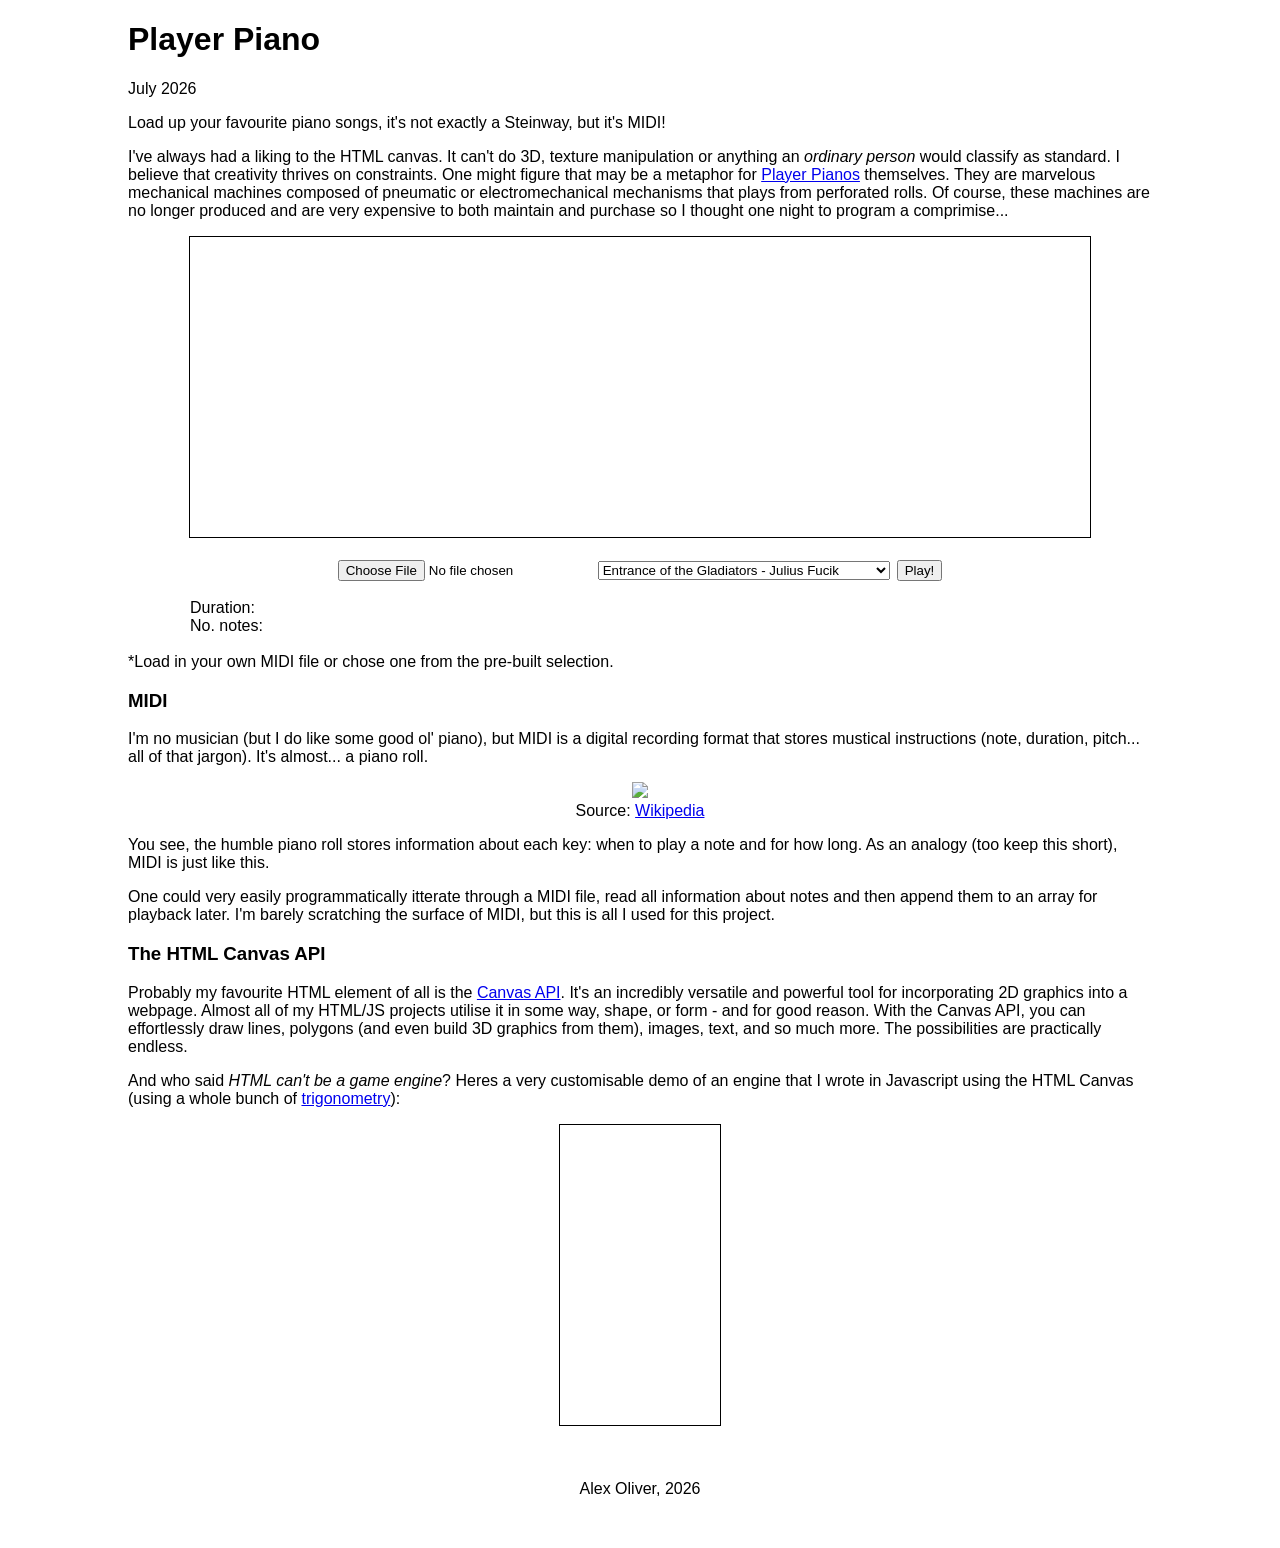
==== piano/index.html @ c648defa "Enhance index.html with title, styles, and content Updated the title and added styling for better la" ====
<!DOCTYPE html><html>
<head>
    <title>Player Piano - Alex Oliver</title>
    <style>
        body {
            font-family: Helvetica, sans-serif;
            width: 80%;
            margin: auto;
        }

        .center {
            text-align: center;
        }

        pre {
            background-color: #ebedee;
            padding: 7px;
        }

        img {
            width: 800px;
        }
    </style>
</head>
<body>
    <div class="main">
        <h1>Player Piano</h1>
        July 2026<p />

        Load up your favourite piano songs, it's not exactly a Steinway, but it's MIDI! <p />
        
        I've always had a liking to the HTML canvas. It can't do 3D, texture manipulation or anything an <i>ordinary person</i> would classify as standard. I believe that creativity thrives on constraints. One might figure that may be a metaphor for <a href="https://en.wikipedia.org/wiki/Player_piano" target="_blank">Player Pianos</a> themselves. They are marvelous mechanical machines composed of pneumatic or electromechanical mechanisms that plays from perforated rolls. Of course, these machines are no longer produced and are very expensive to both maintain and purchase so I thought one night to program a comprimise...<p />

        <div class="center"><canvas id="canvas" width="900" height="300" style="border: 1px solid black;"></canvas></div><br>

        <div style="display: flex; justify-content: center; align-items: center; gap: 7px;">
            <input type="file" id="midiInput" accept=".mid,.midi">
            <select id="midiSelect">
                <option value="midi/entry-of-the-gladiators.mid">Entrance of the Gladiators - Julius Fucik</option>
                <option value="midi/maple-leaf-rag.mid">Maple Leaf Rag - Scott Joplin</option>
                <option value="midi/entertainer.mid">The Entertainer - Scott Joplin</option>
                <option value="midi/nyan-cat.mid">Nyan Cat - Tom Brier</option>
                <option value="midi/waldstein.mid">Piano Sonata No. 21 "Waldstein" - Beethoven</option>
                <option value="midi/sandman.mid">Mister Sandman - The Chordettes</option>
            </select>
            <button id="loadMidi">Play!</button>
        </div><br>

        <div style="width: 900px; margin-left: auto; margin-right: auto;">
            Duration: <span id="duration"></span><br>
            No. notes: <span id="notes"></span><br> 
        </div><br>

        *Load in your own MIDI file or chose one from the pre-built selection.

        <h3>MIDI</h3>

        I'm no musician (but I do like some good ol' piano), but MIDI is a digital recording format that stores mustical instructions (note, duration, pitch... all of that jargon). It's almost... a piano roll.<p />

        <div class="center"><img src="https://thumb.wikimedia.org/wikipedia/commons/thumb/d/d2/PlayerPianoRoll.jpg/1280px-PlayerPianoRoll.jpg?utm_source=en.wikipedia.org&utm_campaign=imageinfo&utm_content=thumbnail"><br>Source: <a href="https://commons.wikimedia.org/wiki/File:PlayerPianoRoll.jpg" target="_blank">Wikipedia</a></div><p />

        You see, the humble piano roll stores information about each key: when to play a note and for how long. As an analogy (too keep this short), MIDI is just like this.<p />

        One could very easily programmatically itterate through a MIDI file, read all information about notes and then append them to an array for playback later. I'm barely scratching the surface of MIDI, but this is all I used for this project.

        <h3>The HTML Canvas API</h3>

        Probably my favourite HTML element of all is the <a href="https://developer.mozilla.org/en-US/docs/Web/API/Canvas_API" target="_blank">Canvas API</a>. It's an incredibly versatile and powerful tool for incorporating 2D graphics into a webpage. Almost all of my HTML/JS projects utilise it in some way, shape, or form - and for good reason.

        With the Canvas API, you can effortlessly draw lines, polygons (and even build 3D graphics from them), images, text, and so much more. The possibilities are practically endless.<p />

        And who said <i>HTML can't be a game engine</i>? Heres a very customisable demo of an engine that I wrote in Javascript using the HTML Canvas (using a whole bunch of <a href="https://xelaoliver.github.io/algorithms">trigonometry</a>):<p />

        <div class="center"><canvas id="piston" width="160" height="300" style="border: 1px solid black;"></canvas></div>
        <script src="../piston-simulator/script.js"></script>
    </div>

    <footer class="center" style="padding: 50px;">Alex Oliver, 2026</footer>

    <!-- load finger -->
    <div style="display: none;">
        <img id="finger" src="finger.png">
    </div>

    <script src="piano.js" type="module"></script>
</body>
</html>
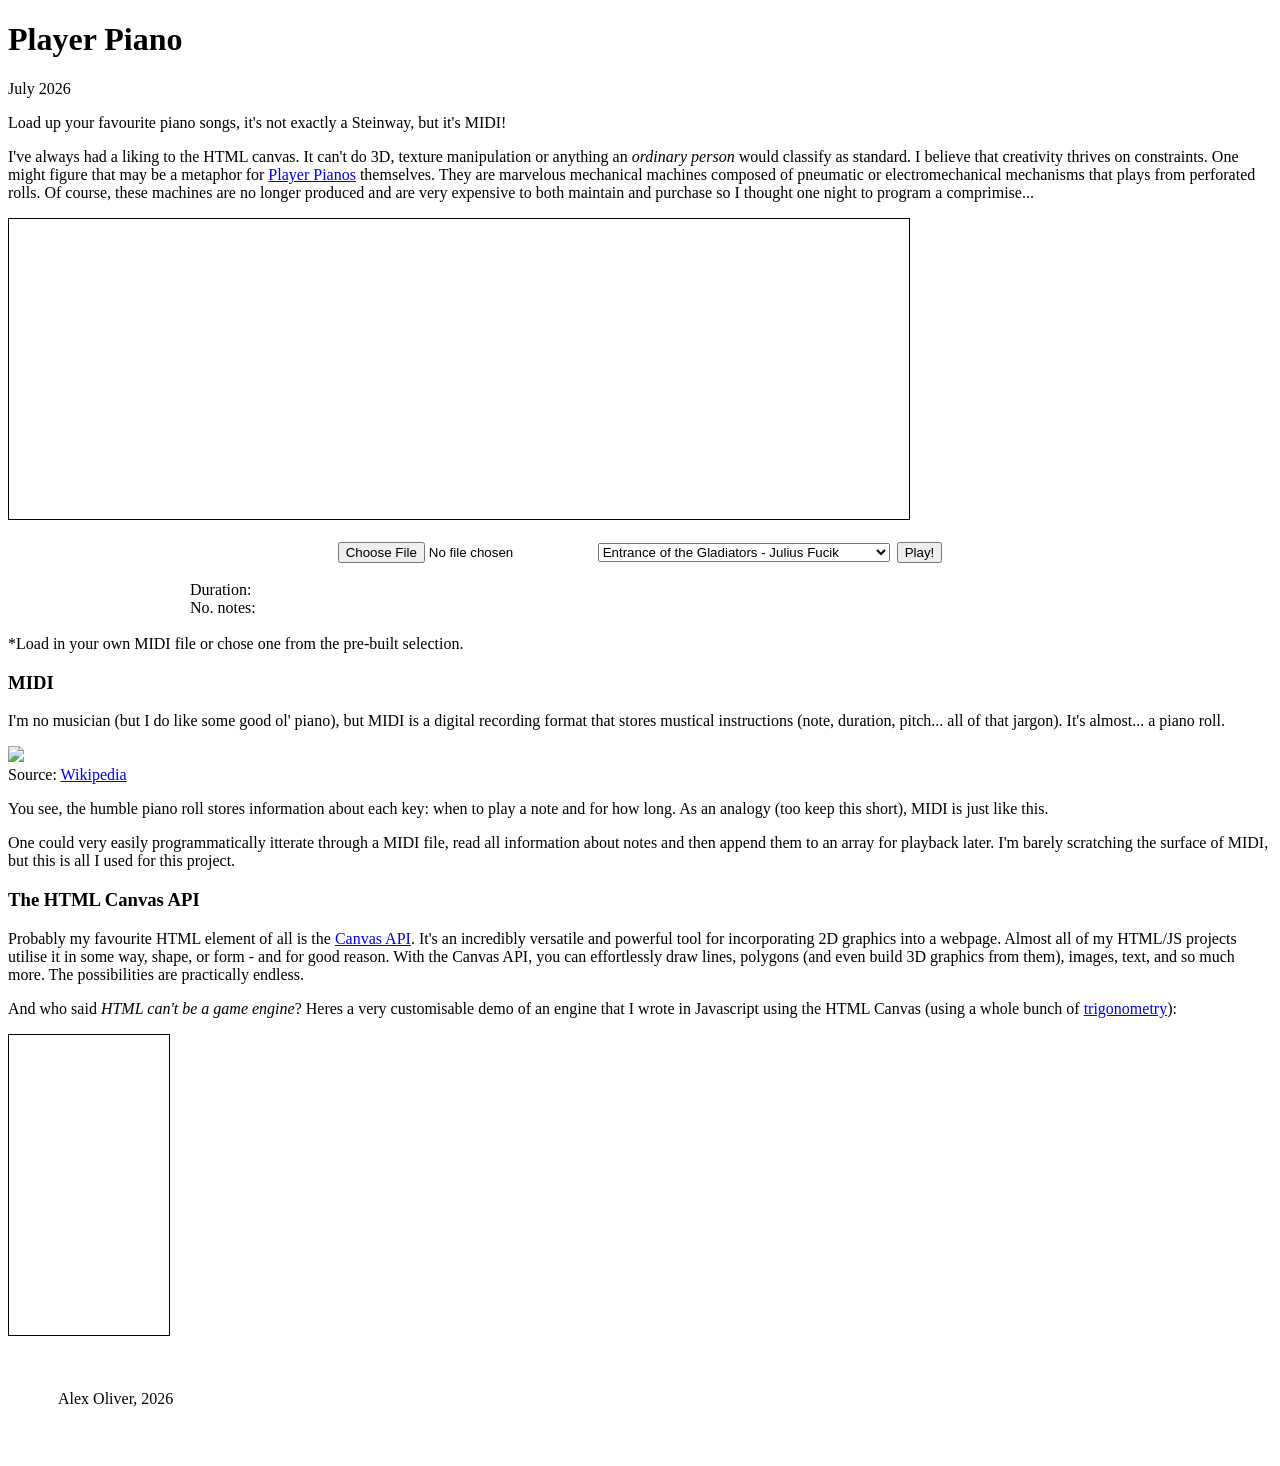
==== commit 32a29ce4: "Refactor index.html to use external styles and favicons Removed inline styles and linked external CS" ====
--- a/piano/index.html
+++ b/piano/index.html
@@ -1,26 +1,11 @@
 <!DOCTYPE html><html>
 <head>
     <title>Player Piano - Alex Oliver</title>
-    <style>
-        body {
-            font-family: Helvetica, sans-serif;
-            width: 80%;
-            margin: auto;
-        }
-
-        .center {
-            text-align: center;
-        }
-
-        pre {
-            background-color: #ebedee;
-            padding: 7px;
-        }
-
-        img {
-            width: 800px;
-        }
-    </style>
+    <link rel="stylesheet" type="text/css" href="style.css">
+    <link rel="apple-touch-icon" sizes="180x180" href="../favicon/apple-touch-icon.png">
+    <link rel="icon" type="image/png" sizes="32x32" href="../favicon/favicon-32x32.png">
+    <link rel="icon" type="image/png" sizes="16x16" href="../favicon/favicon-16x16.png">
+    <link rel="manifest" href="../favicon/site.webmanifest">
 </head>
 <body>
     <div class="main">
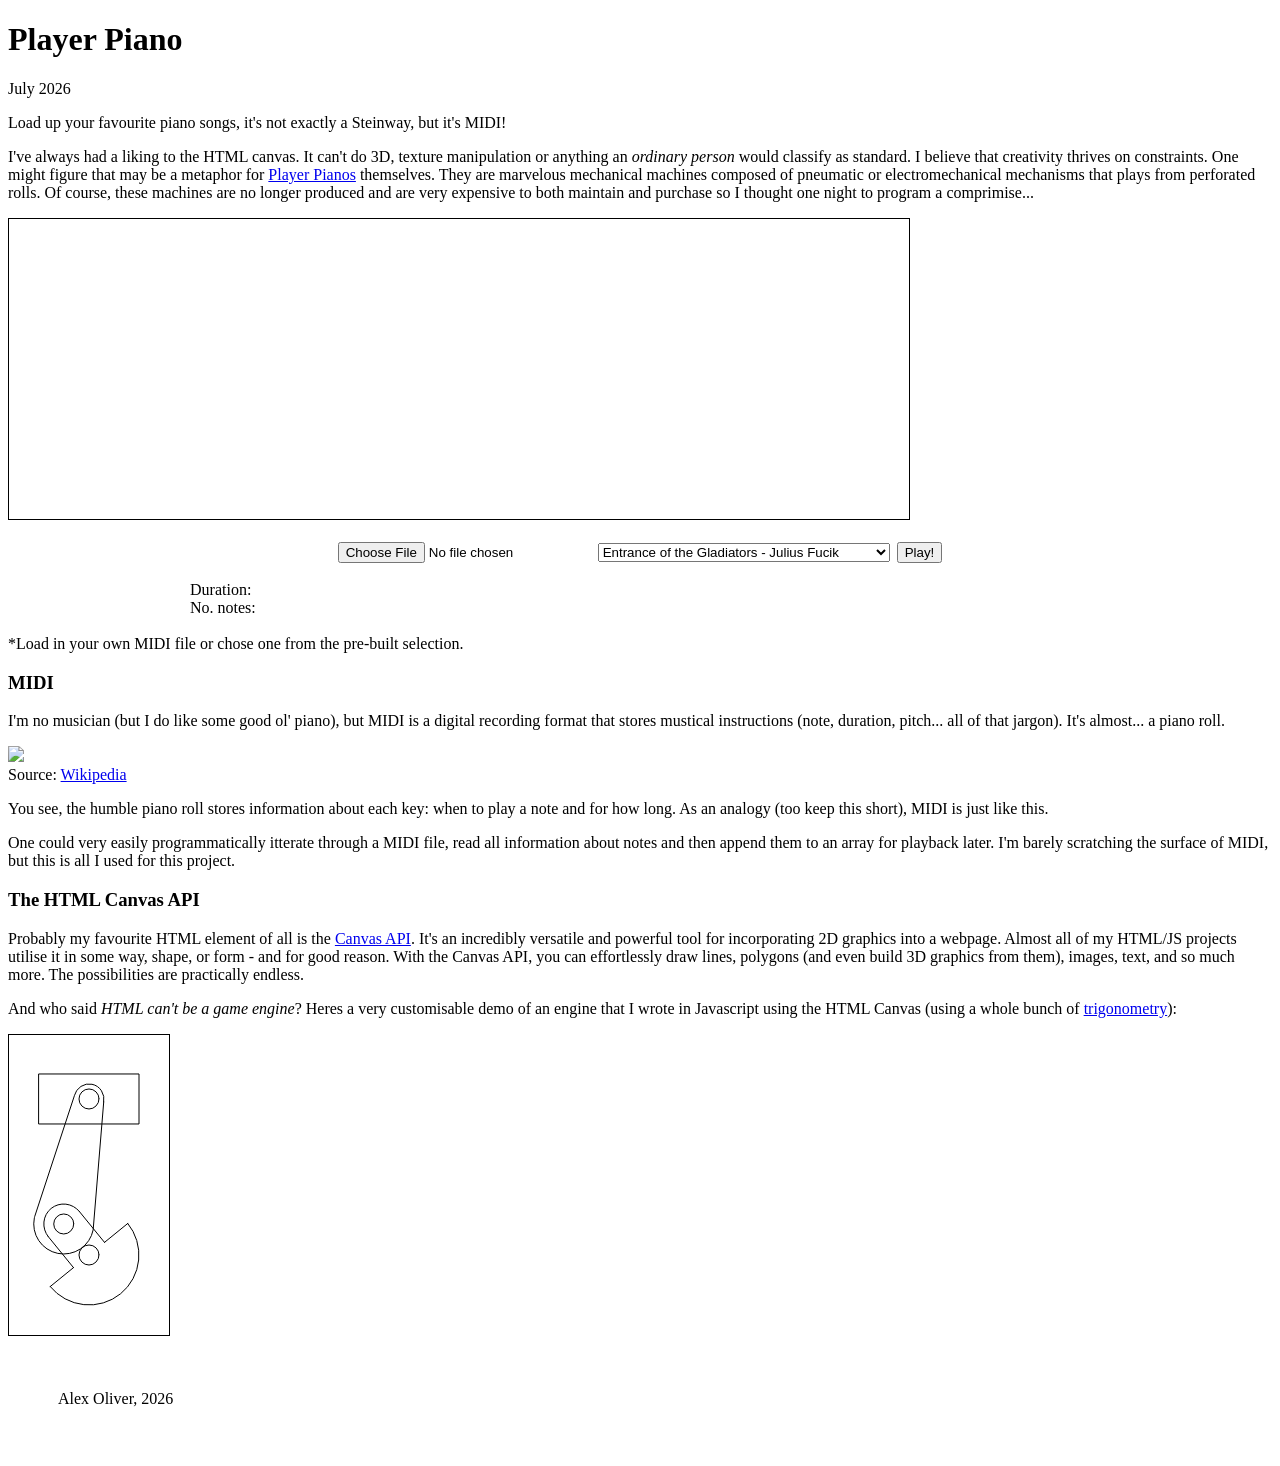
==== commit 003ef342: "Update script source path for piston simulator" ====
--- a/piano/index.html
+++ b/piano/index.html
@@ -57,7 +57,7 @@
         And who said <i>HTML can't be a game engine</i>? Heres a very customisable demo of an engine that I wrote in Javascript using the HTML Canvas (using a whole bunch of <a href="https://xelaoliver.github.io/algorithms">trigonometry</a>):<p />
 
         <div class="center"><canvas id="piston" width="160" height="300" style="border: 1px solid black;"></canvas></div>
-        <script src="../piston-simulator/script.js"></script>
+        <script src="../src/js/piston.js"></script>
     </div>
 
     <footer class="center" style="padding: 50px;">Alex Oliver, 2026</footer>
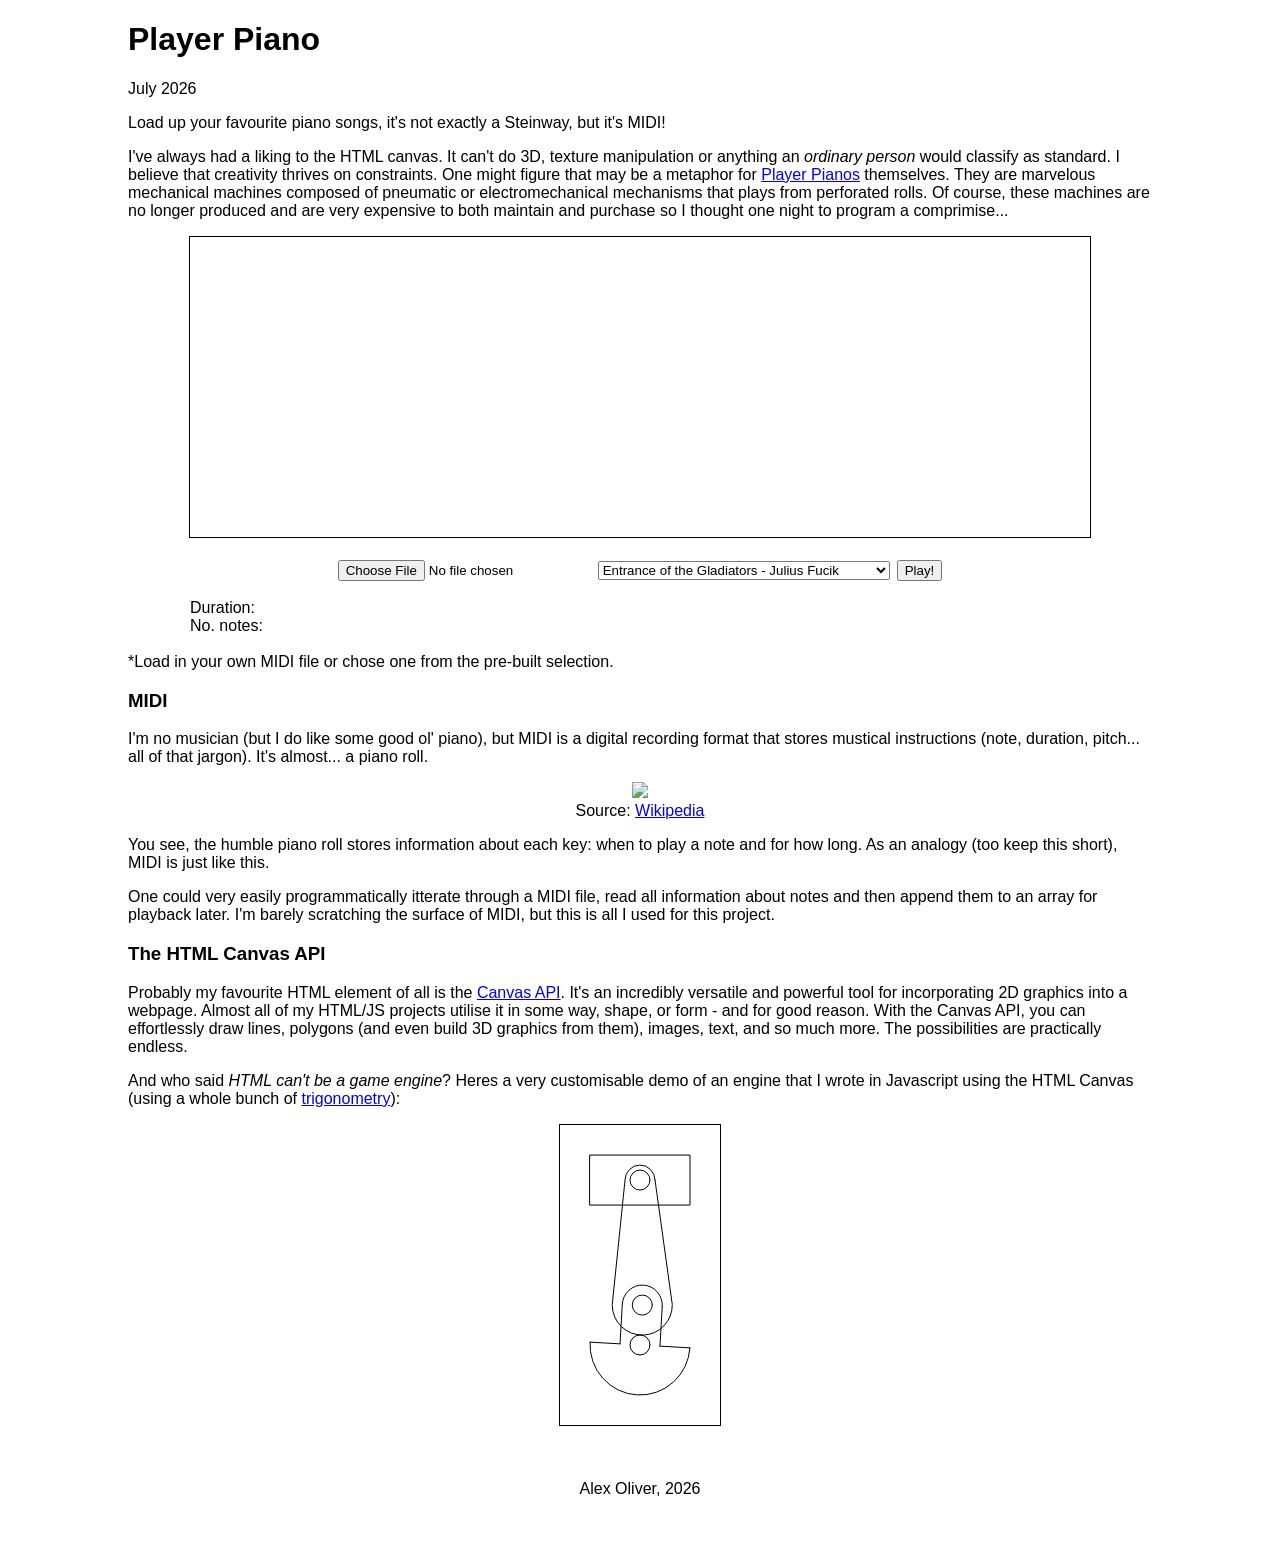
==== commit 1228e11d: "Update stylesheet link to use relative path" ====
--- a/piano/index.html
+++ b/piano/index.html
@@ -1,7 +1,7 @@
 <!DOCTYPE html><html>
 <head>
     <title>Player Piano - Alex Oliver</title>
-    <link rel="stylesheet" type="text/css" href="style.css">
+    <link rel="stylesheet" type="text/css" href="../src/style.css">
     <link rel="apple-touch-icon" sizes="180x180" href="../favicon/apple-touch-icon.png">
     <link rel="icon" type="image/png" sizes="32x32" href="../favicon/favicon-32x32.png">
     <link rel="icon" type="image/png" sizes="16x16" href="../favicon/favicon-16x16.png">
--- a/src/style.css
+++ b/src/style.css
@@ -0,0 +1,18 @@
+body {
+    font-family: Helvetica, sans-serif;
+    width: 80%;
+    margin: auto;
+}
+
+.center {
+    text-align: center;
+}
+
+pre {
+    background-color: #ebedee;
+    padding: 7px;
+}
+
+img {
+    width: 800px;
+}
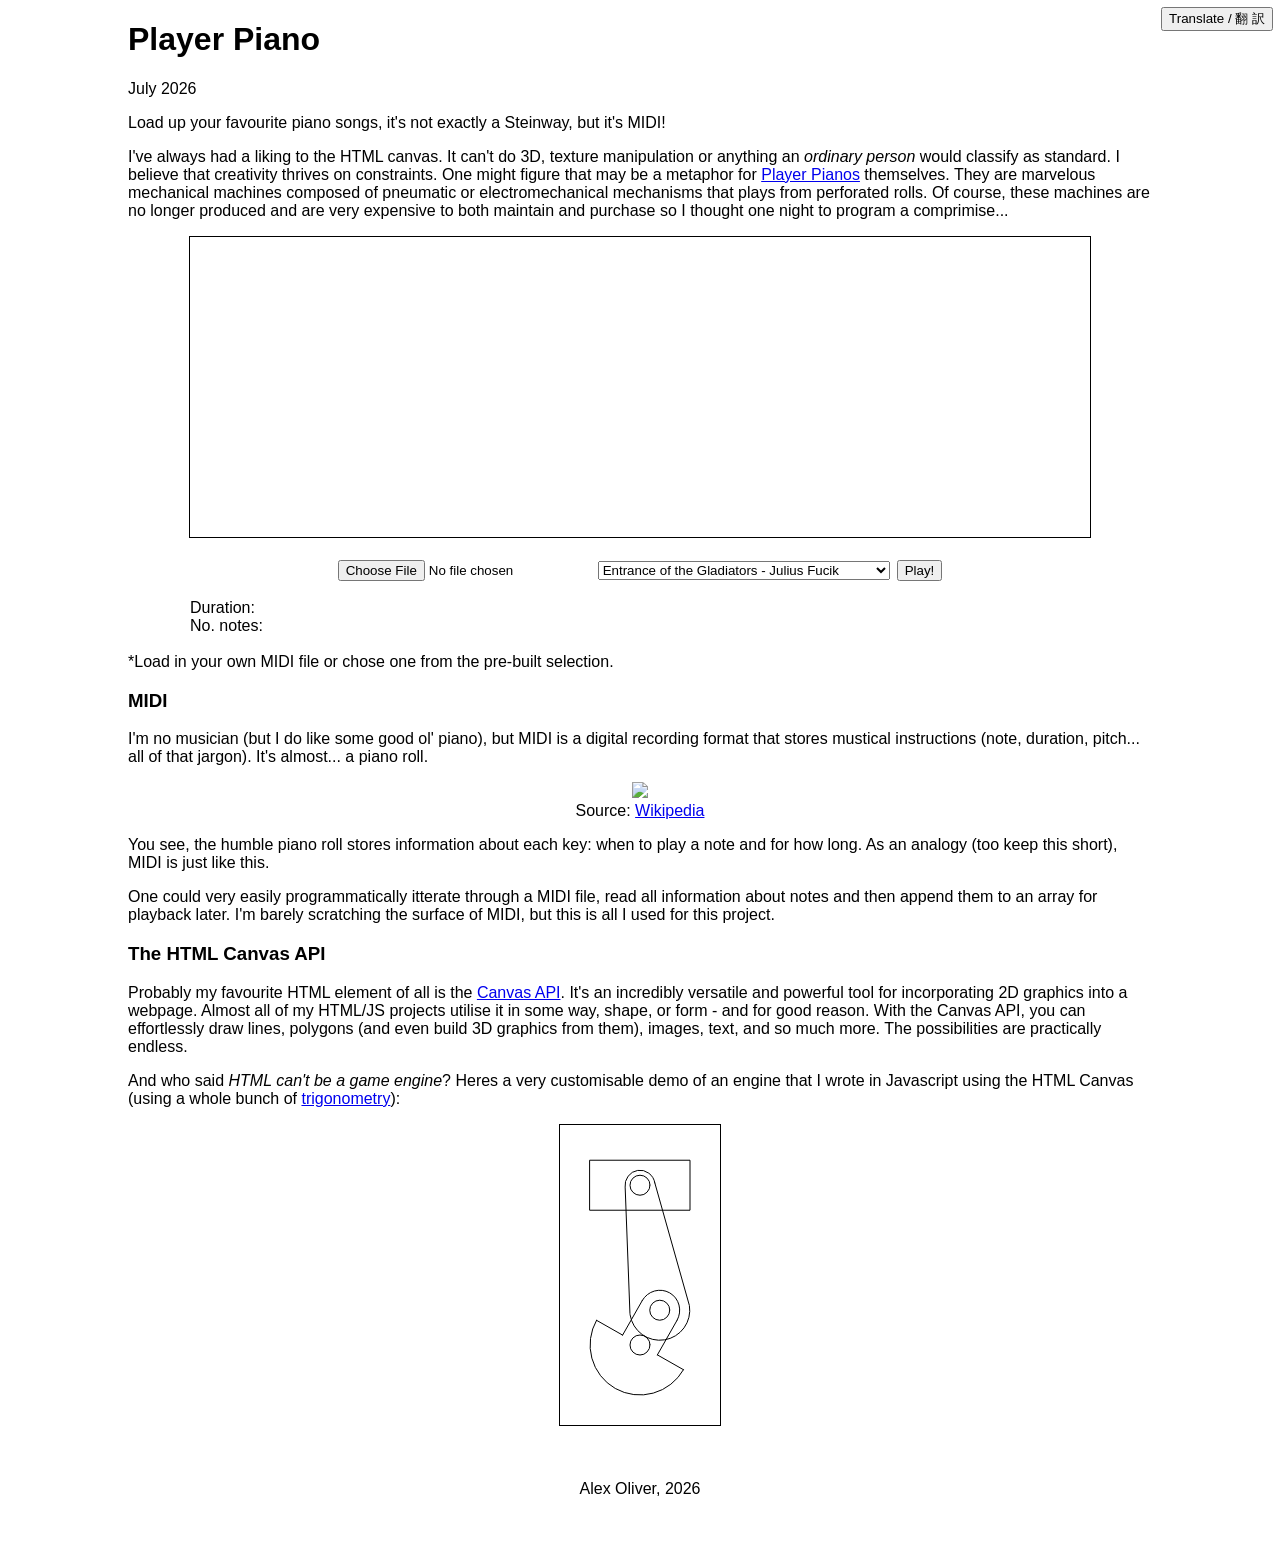
==== commit 166123cf: "Add script tag for japanese.js in index.html" ====
--- a/piano/index.html
+++ b/piano/index.html
@@ -6,6 +6,7 @@
     <link rel="icon" type="image/png" sizes="32x32" href="../favicon/favicon-32x32.png">
     <link rel="icon" type="image/png" sizes="16x16" href="../favicon/favicon-16x16.png">
     <link rel="manifest" href="../favicon/site.webmanifest">
+    <script src="../src/js/japanese.js" defer></script>
 </head>
 <body>
     <div class="main">
